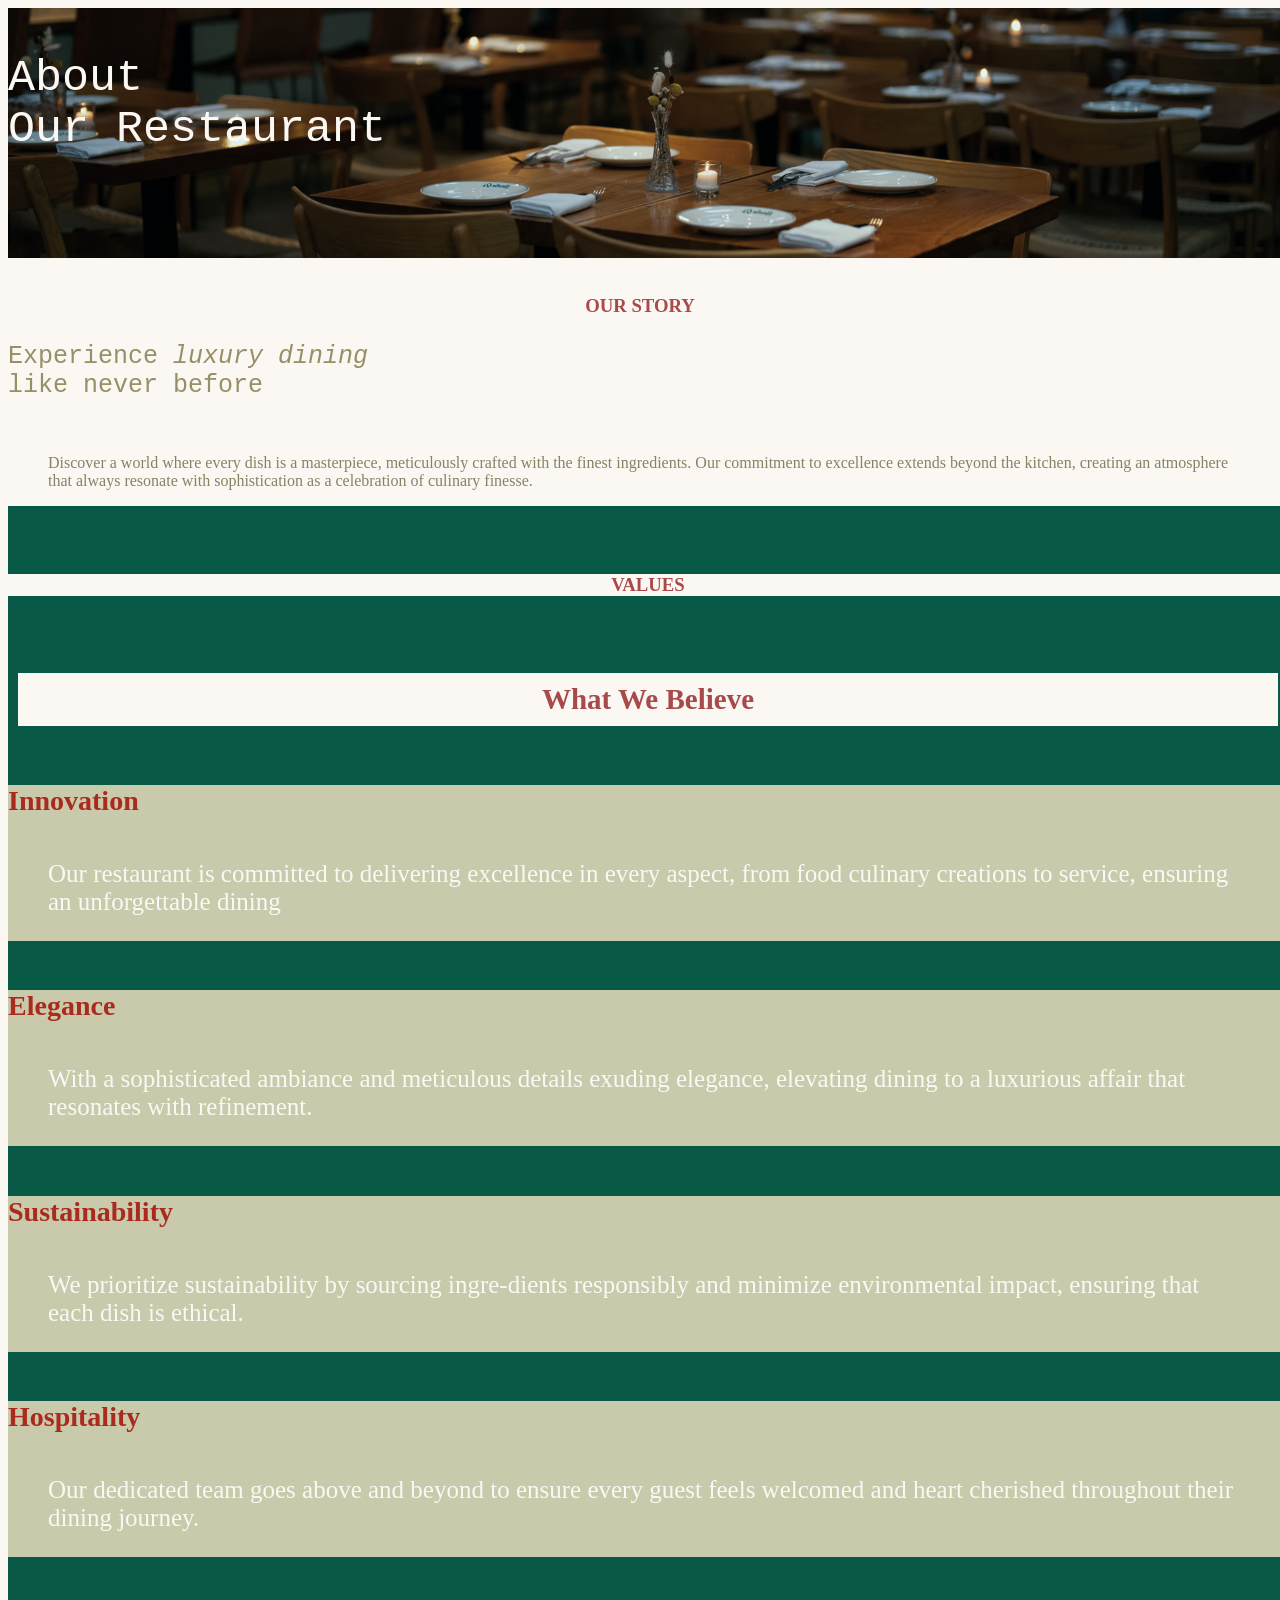
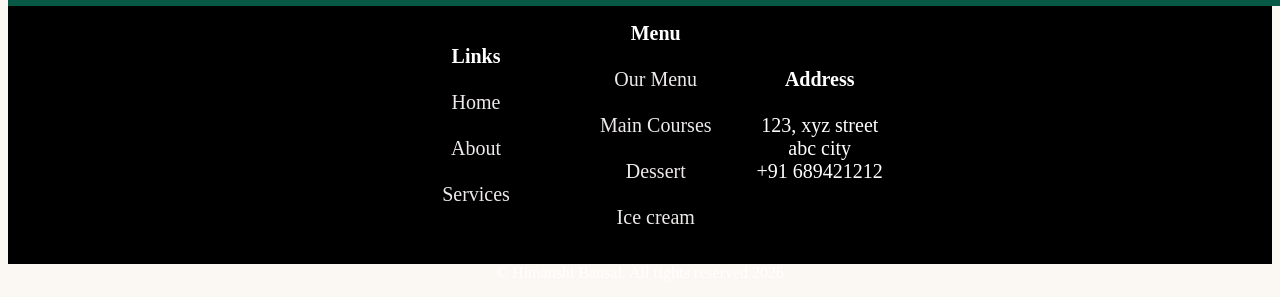
==== about.html @ 66ccc57c "add about page" ====
<!DOCTYPE html>
<html lang="en">
<head>
    <meta charset="UTF-8">
    <meta name="viewport" content="width=device-width, initial-scale=1.0">
    <title>Restaurant Website</title>
    
    <link rel="stylesheet" href="style.css">
</head>
<body>
     
    <header>
    <div class="about">
         <div class="abt">
            <pre>
About
Our Restaurant               
            </pre>
    </div>
    </div>    
         <br>
         
         <h3>OUR STORY</h3>
         
         <pre id="story">
Experience <i>luxury dining</i>  
like never before        
         </pre>
         
         <p class="story">Discover a world where every dish is a masterpiece, meticulously crafted with the finest ingredients. Our commitment to excellence extends beyond the kitchen, creating an atmosphere that always resonate with sophistication as a celebration of culinary finesse.</p>
    
    
    <div id="belief">
        
        <h3>VALUES</h3>
        <h6>What We Believe</h6>
        
        <div id="innovation">
            <b class="bold">Innovation</b>
            <br> <br> 
            <p> Our restaurant is committed to delivering excellence in every aspect, from food culinary creations to service, ensuring an unforgettable dining</p>
        </div>

        <div id="elegance">
            <b class="bold">Elegance</b>
             <br> <br> 
             
             <p>With a sophisticated ambiance and meticulous details exuding elegance, elevating dining to a luxurious affair that resonates with refinement.</p>
        </div>
        
        <div id="sustainability">
            
            <b  class="bold">Sustainability</b>
             <br> <br> 
             
             <p>We prioritize sustainability by sourcing ingre-dients responsibly and minimize environmental impact, ensuring that each dish is ethical.
             </p>  
        </div>

        
        <div id="hospitality">
            <b  class="bold">Hospitality</b>
              <br> <br> 
              

              <p>Our dedicated team goes above and beyond to ensure every guest feels welcomed and heart cherished throughout their dining journey.</p>
        </div>
    </div>
    </header>
    
    <footer>
         <div id="footer">
         <div id="links">
              <b>Links</b> <br> <br>
            <a href="home.html">Home</a> <br> <br>
            <a href="about.html">About</a> <br> <br>
            <a href="services">Services</a>
         </div>
         
         <div id="Menu">
            
           <b>Menu</b>  <br> <br>
            <a href="#">Our Menu</a> <br> <br>
            <a href="#">Main Courses</a> <br> <br>
            <a href="#">Dessert</a> <br> <br>
             <a href="#">Ice cream</a>
         </div>
         
         <div id="address">
           <b> Address</b> <br> <br> 
            123, xyz street <br>
            abc city <br>
            +91 689421212
         </div>
        </div>
        <br>
        <div class="copyright">
        &copy; Himanshi Bansal. All rights reserved 2026
        </div>
    
    </footer>
</body>
</html>
---- style.css ----
* {
    background-color: #fbf8f4;
    margin : 30;
    padding: 0;
    box-sizing: border-box;
} 

.hero{
     background-image: url("hero_image_restaurant_HD.avif") ;
     width :100vw;
     background-size: cover;
     background-repeat: no-repeat;
     height: 750px;
     background-image: linear-gradient(rgba (0,0,0,0.3));
}

.navbar {
    background: transparent;
    margin: 10px;
    padding: 20px;
    }

    a {
    color : #eeeaea;
    text-decoration: none;
     background: transparent;
     margin: 10px;
    padding: 20px;
    font-size: 20px;
    }

    a:hover {
        color: #A94A4A;
        font-size: 20px;
    }
    
    a:active {
         color: #A94A4A;
        font-size: 20px;   
    }
    
    .content {
        text-align: center;
        margin-top: 150px;
        background: transparent;
        /* background-color: transparent; */
    }
    
    #button {
        font-size: 25px;
        text-align: center;
        display: flex;
        justify-content: center;
         align-items: center;
         margin: 20px;
         padding: 20px;
         background: transparent;   
    }

    button {
          background-color: #fbf8f4;
          border-radius: 25px;
          margin: 10px;
          padding: 20px;
          color: #A94A4A;       
        }
        
        button:hover {
            background-color: #A94A4A;
            color: #fbf8f4;
            font-size: 16px;     
        }
        
        button:active {
            background-color: #A94A4A;
            color: #fbf8f4;
            font-size: 16px;
        }

        pre {
            background: transparent;
            font-size: 45px;
            color: #fbf8f4;
        }
        
        p {
            background: transparent;
            font-size: 25px;
            color: #fbf8f4;
            margin-left: 40px;
            margin-right: 40px;
        }

        #menu {
            color :#A94A4A;
            font-size: 20px;
        }
        
        #menu:hover {
            color: #fbf8f4;
            font-size: 25px;
        }
        
        .dining-image {
            background-image: url("dining.avif");
            height: 500px;
            width: auto;
            margin: 35px;
            background-size: cover;
            background-repeat: no-repeat;
        }
        
        .dining {
              background: transparent;
              display: flex;
            justify-content: left;
            align-items: flex-end; 
            margin-top: 20px;
            padding: 20px;        
        }

        .dining-text {
            background: transparent;          
            margin-top: 300px;       
        }

        #text {
            font-size: 16px;
        }
        #heading {
            font-size: 25px;
            font-family: Arial, Helvetica, sans-serif;
        }

        h3 {
            color: #A94A4A;
            text-align: center;
        }

        h5 {
            font-size: 70px;
            text-align: center;
            font-weight: 100;
        }
        
        .food {
            width: auto;
            height: 300px;
        }
        
        h6 {
            font-size: 29px;
            color: #A94A4A;
            margin: 10px;
            padding: 10px;
        }

        h5 {
            color: #AA2B1D;
            font-size: 70px;
            font-weight: 350px;
            margin: 5px;
            padding: 5px;
            background: transparent;

        }

        ul {
        list-style-type: armenian;
          font-family: Arial, Helvetica, sans-serif;
          color: #C9CAAC;
          font-size: 24px;
          margin-left: 30px;
          background: transparent;
        }
        
        li {
            background: transparent;
        }

        #Values {
           
            height: auto;
            width: auto;
            background-color: #868363 ;
            border : 2px solid #978F66;
            border-radius: 25px;
            margin: 10px;
            padding: 10px;
            margin-top: 20px;
        }

        .Values {
            color: #50604a;
             font-size: 26px;
        }
        
        footer {
            background-color: black;
            color: white;
             text-align: center;
        }
         

  #footer {
           background-color: black;
            color: white;
            display: flex; 
            height: 240px;
            justify-content: center;
            align-items: center;
            flex-wrap: wrap;
  }
  
  a {
    background: transparent;
    margin-bottom: 10px;
    margin-top: 10px;
  }

  b {
    background: transparent;
    color: white;
  }
  
  #Menu, #links, #address {
    background: transparent;
    font-size: 20px;
  }

   #Menu, #links, #address [a] {
    margin:15px;

   }



  /* CSS for about page */
  .about {
    background-image: url("about_page_hero_img.avif");
    background-size: cover;
    background-repeat: no-repeat;
    height: 250px;
    width: 100vw;
  } 
  .abt {
    background: transparent;
    display: flex;
    justify-content: start;
    align-items: start;
    font-size: 20px;
  }

  #story {
    color: #978F66;
    font-size: 25px;
  }
  
  .story {
    color: #868363;
    font-size: 16px;
  }
  
  #belief {
    height: 1100px;
    display: flex;
    width : 100vw;
    flex-direction: column;
    background-color: rgb(8, 90, 71) ;
    justify-content: space-evenly ;
    /* padding: 60 50; */
  }
  #innovation, #elegance, #sustainability, #hospitality {
    background-color: #C9CAAC;
    color: #978F66;
    margin: 60 ;

  }

  h5 {
    margin: 10px; 
    padding: 10px;
 }

 .bold {
    color: #AA2B1D;
    font-size: 28px;
 }
 
 h3, h6 {
    background: #fbf8f4;
    text-align: center;
 }
 
 .copyright {
    margin-bottom: 15px;
 }
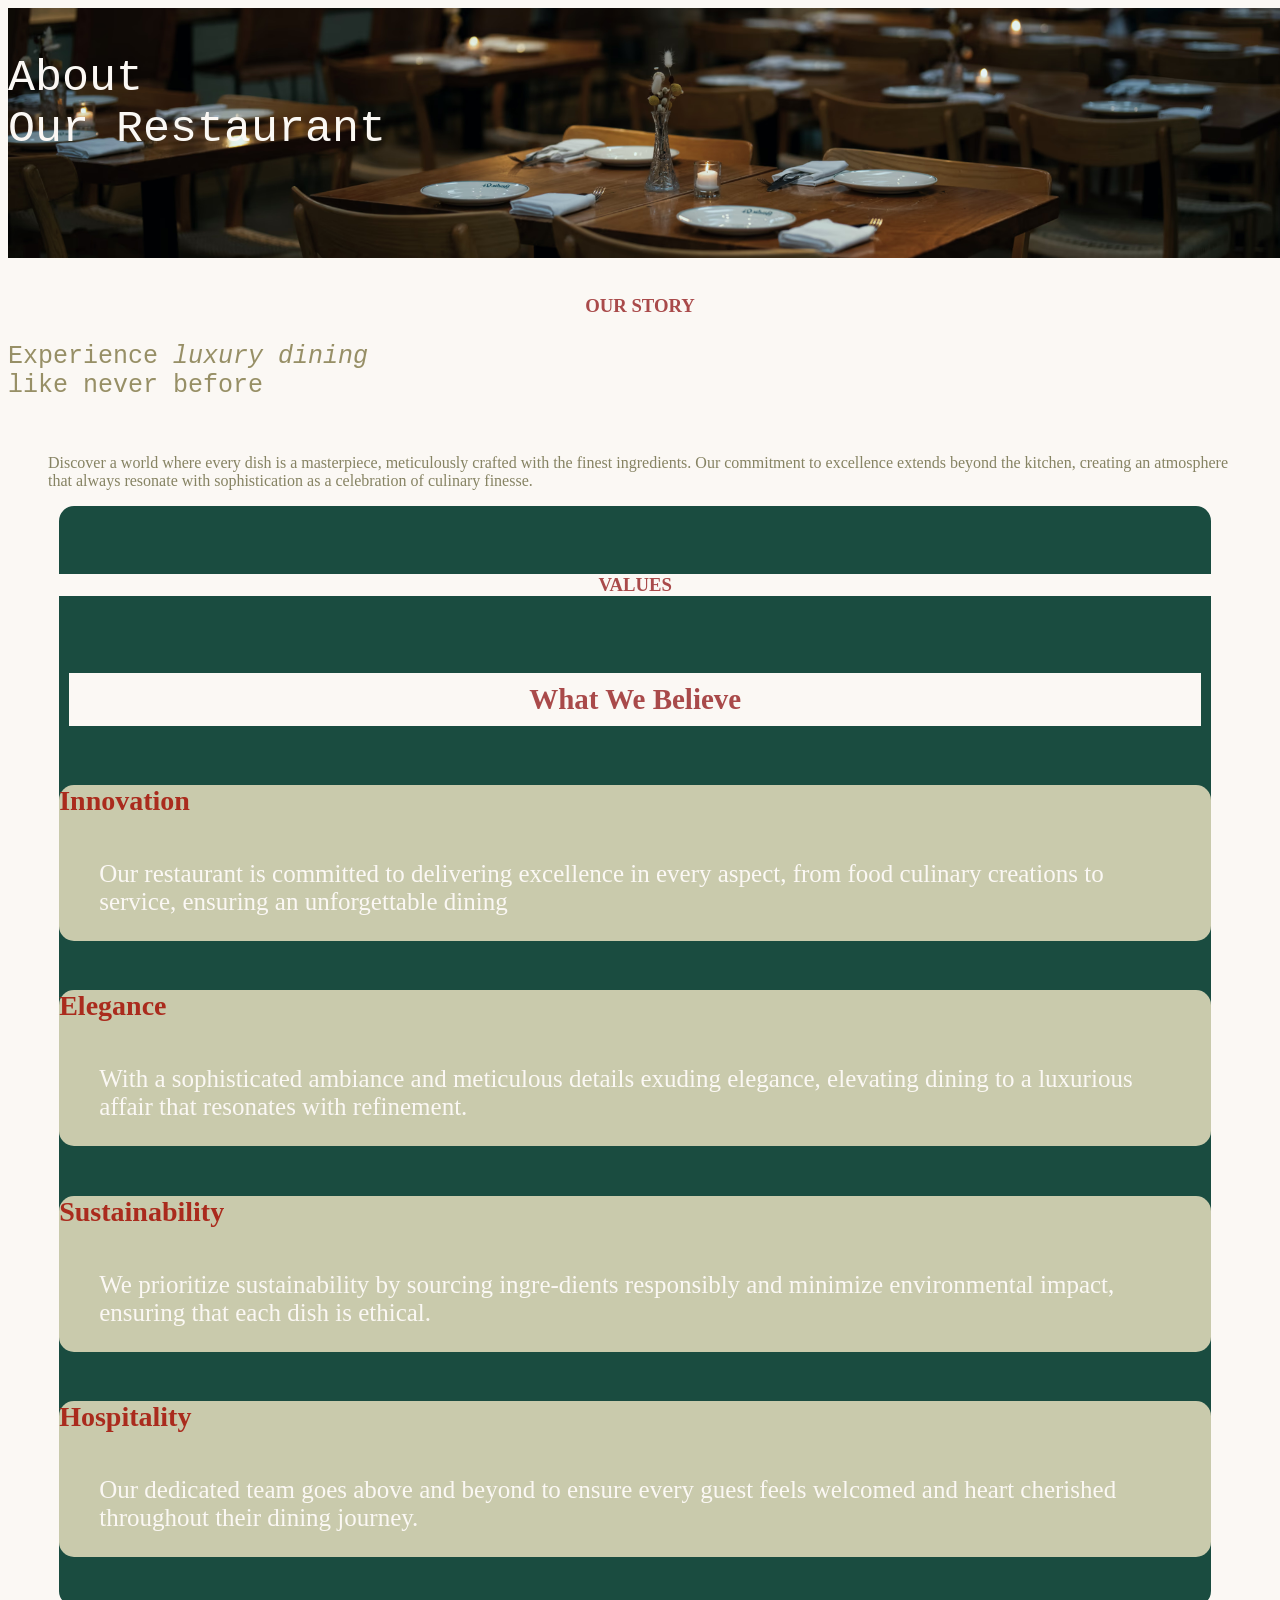
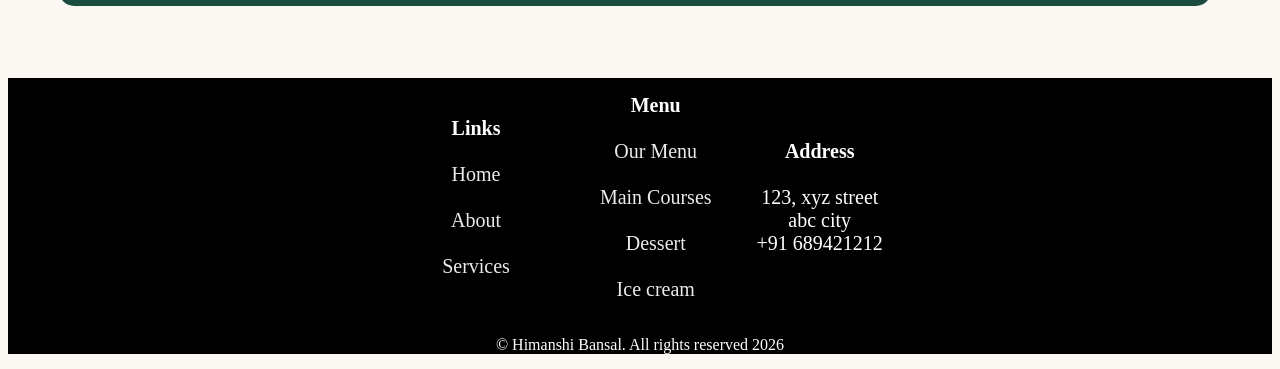
==== commit 1cbe6411: "landing page and about page complete" ====
--- a/about.html
+++ b/about.html
@@ -97,7 +97,7 @@
         <div class="copyright">
         &copy; Himanshi Bansal. All rights reserved 2026
         </div>
-    
+
     </footer>
 </body>
 </html>
--- a/style.css
+++ b/style.css
@@ -265,16 +265,20 @@
   #belief {
     height: 1100px;
     display: flex;
-    width : 100vw;
+    width : 90vw;
     flex-direction: column;
-    background-color: rgb(8, 90, 71) ;
+    background-color: rgb(26, 76, 64) ;
     justify-content: space-evenly ;
+    margin-left: 4vw;
+     margin-bottom: 8vh;
+    border-radius: 15px;
     /* padding: 60 50; */
   }
   #innovation, #elegance, #sustainability, #hospitality {
     background-color: #C9CAAC;
     color: #978F66;
     margin: 60 ;
+    border-radius: 15px;
 
   }
 
@@ -295,4 +299,5 @@
  
  .copyright {
     margin-bottom: 15px;
- }+    background: transparent;
+
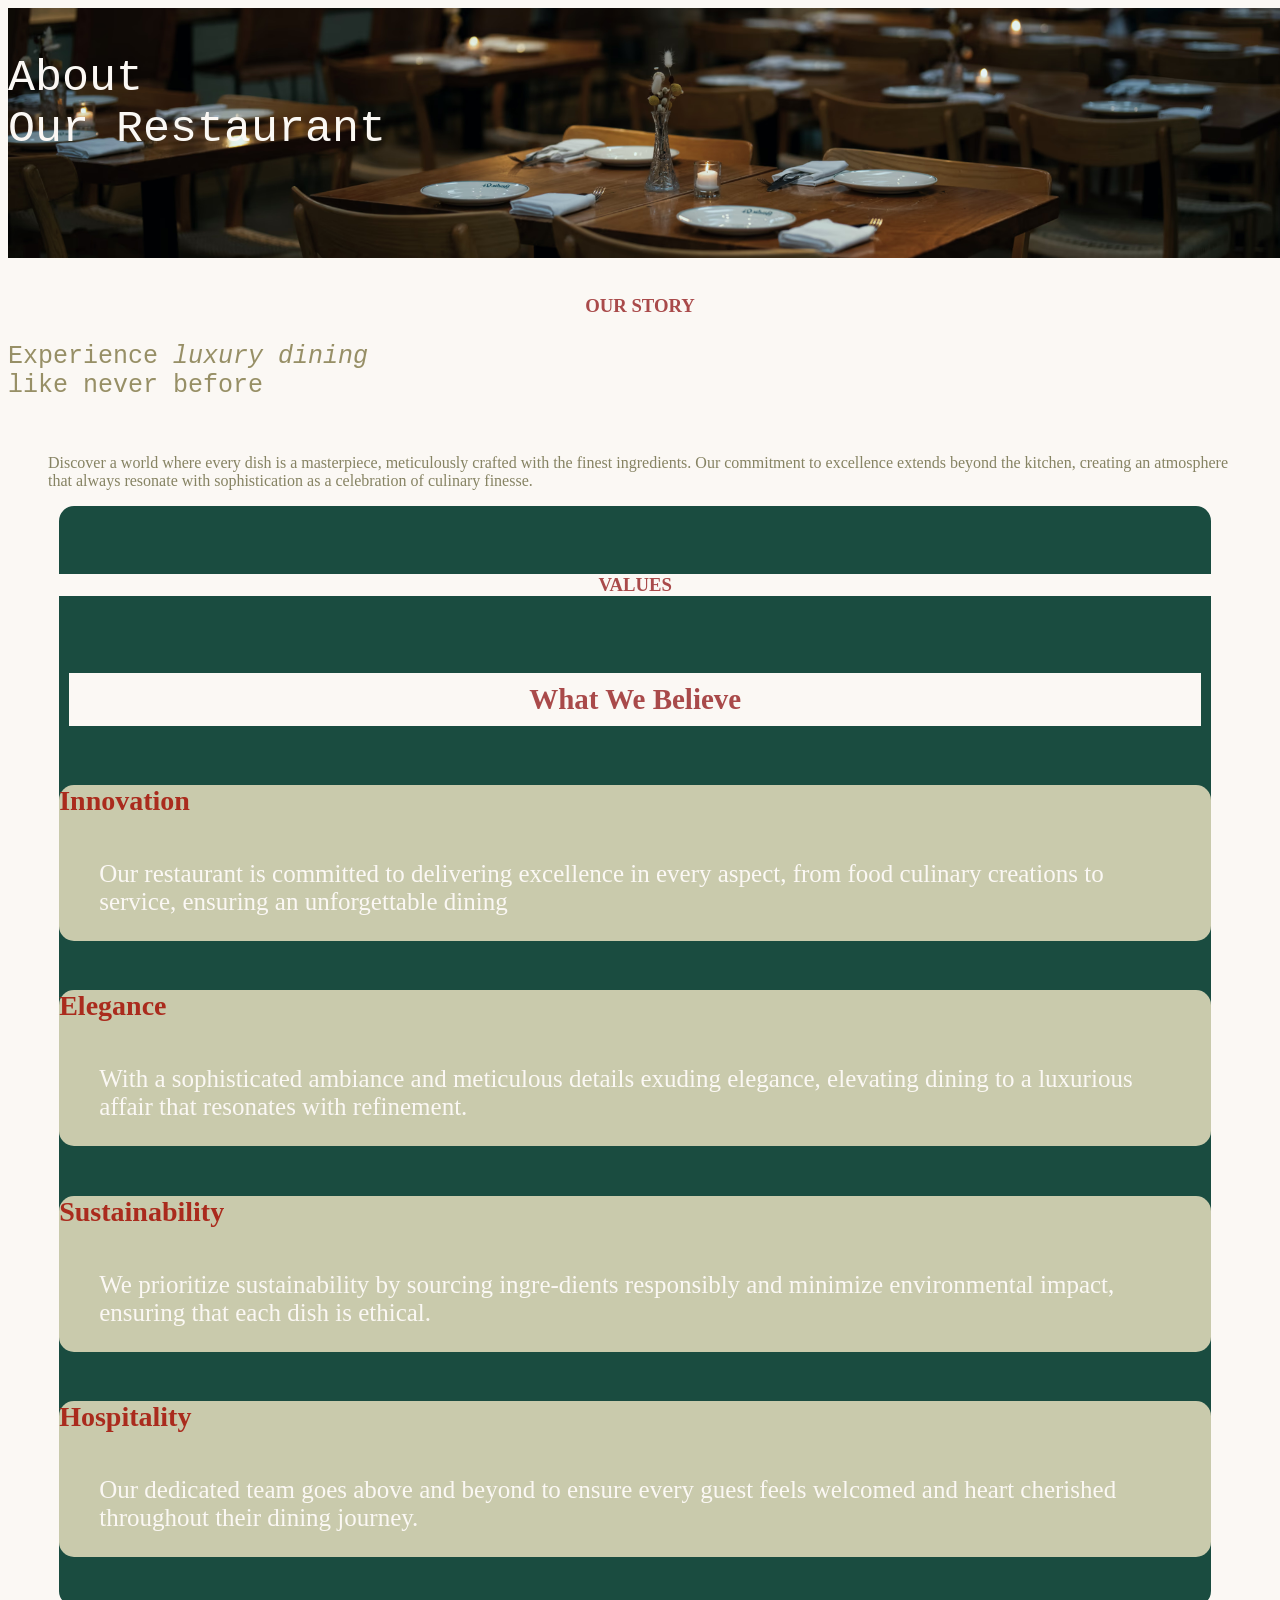
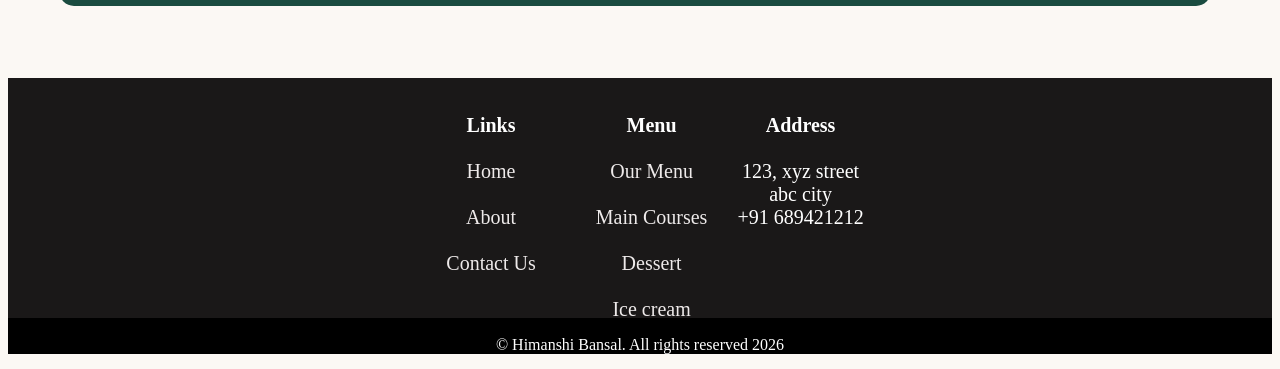
==== commit 0d8ec379: "update contact us" ====
--- a/about.html
+++ b/about.html
@@ -74,7 +74,7 @@
               <b>Links</b> <br> <br>
             <a href="home.html">Home</a> <br> <br>
             <a href="about.html">About</a> <br> <br>
-            <a href="services">Services</a>
+            <a href="contact-us.html">Contact Us</a>
          </div>
          
          <div id="Menu">
--- a/style.css
+++ b/style.css
@@ -204,12 +204,11 @@
          
 
   #footer {
-           background-color: black;
+           background-color: rgb(26, 24, 24);
             color: white;
             display: flex; 
             height: 240px;
             justify-content: center;
-            align-items: center;
             flex-wrap: wrap;
   }
   
@@ -227,13 +226,8 @@
   #Menu, #links, #address {
     background: transparent;
     font-size: 20px;
-  }
-
-   #Menu, #links, #address [a] {
-    margin:15px;
-
-   }
-
+    margin-top: 4vh;
+  }
 
 
   /* CSS for about page */
@@ -296,8 +290,13 @@
     background: #fbf8f4;
     text-align: center;
  }
+
+    .cuisine {
+        text-align: left;
+    }
  
  .copyright {
     margin-bottom: 15px;
     background: transparent;
 
+ 
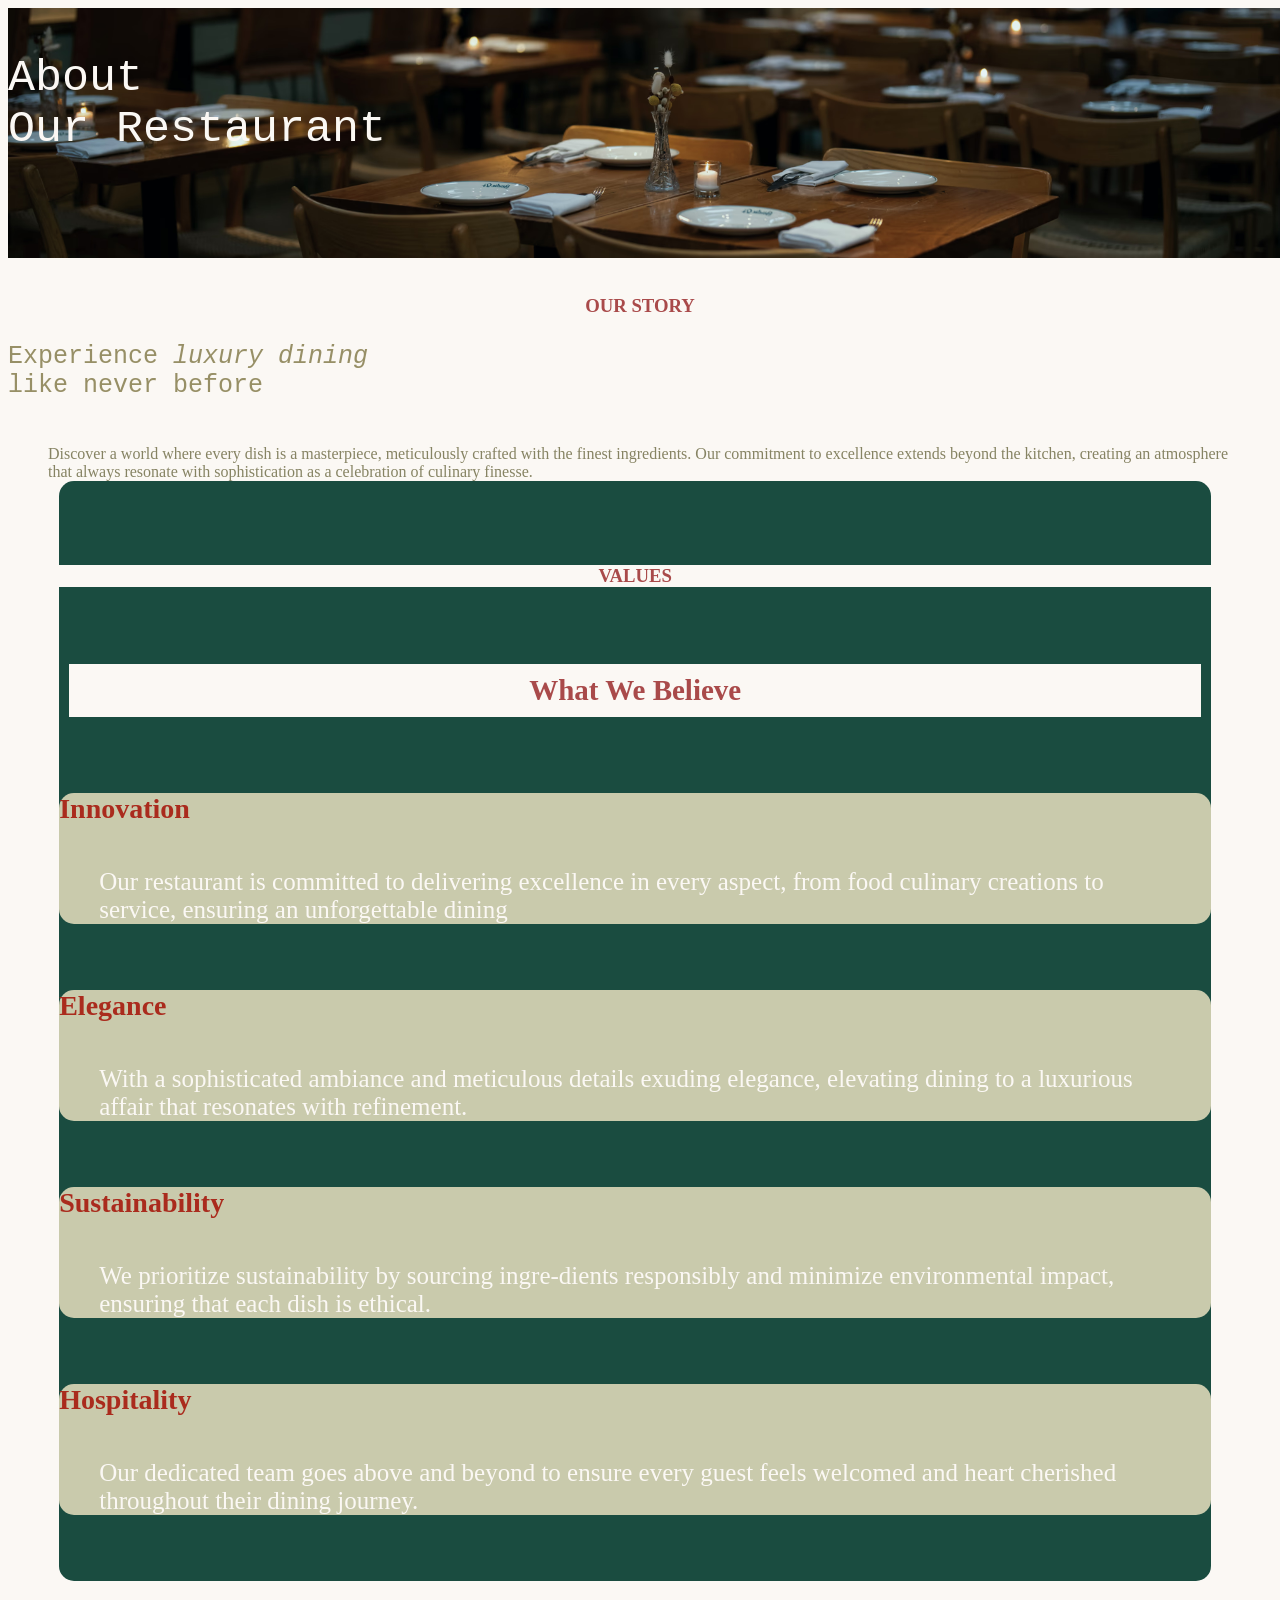
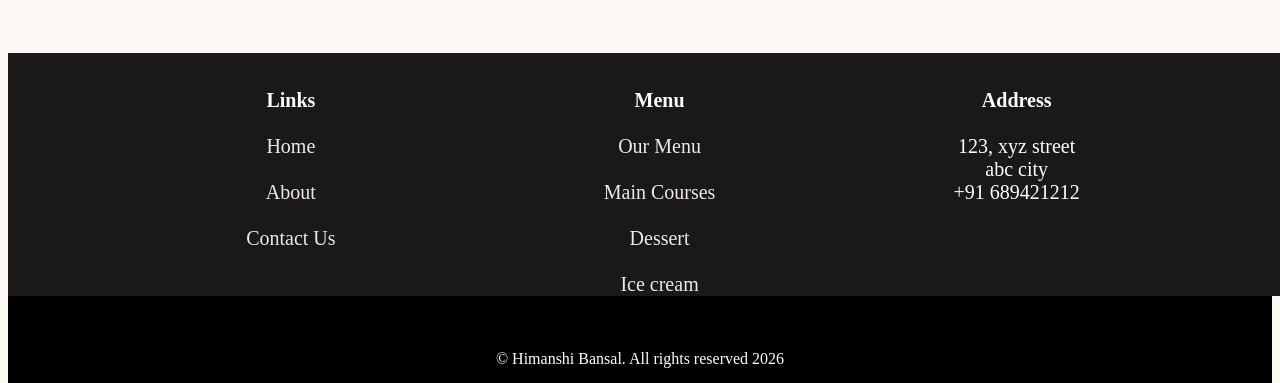
==== commit 2aee487d: "made full website" ====
--- a/about.html
+++ b/about.html
@@ -8,6 +8,7 @@
     <link rel="stylesheet" href="style.css">
 </head>
 <body>
+    <div class="bodydiv">
      
     <header>
     <div class="about">
@@ -72,7 +73,7 @@
          <div id="footer">
          <div id="links">
               <b>Links</b> <br> <br>
-            <a href="home.html">Home</a> <br> <br>
+            <a href="./">Home</a> <br> <br>
             <a href="about.html">About</a> <br> <br>
             <a href="contact-us.html">Contact Us</a>
          </div>
@@ -80,10 +81,10 @@
          <div id="Menu">
             
            <b>Menu</b>  <br> <br>
-            <a href="#">Our Menu</a> <br> <br>
-            <a href="#">Main Courses</a> <br> <br>
-            <a href="#">Dessert</a> <br> <br>
-             <a href="#">Ice cream</a>
+            <a href="menu.html">Our Menu</a> <br> <br>
+            <a href="main course.html">Main Courses</a> <br> <br>
+            <a href="dessert.html">Dessert</a> <br> <br>
+             <a href="menu-icecream.html">Ice cream</a>
          </div>
          
          <div id="address">
@@ -99,5 +100,7 @@
         </div>
 
     </footer>
+    </div>
+
 </body>
 </html>
--- a/style.css
+++ b/style.css
@@ -1,7 +1,10 @@
 
 * {
     background-color: #fbf8f4;
-    margin : 30;
+    margin-top: 10;
+    margin-right: 10;
+    margin-left: 10;
+    margin-bottom: 0;
     padding: 0;
     box-sizing: border-box;
 } 
@@ -33,12 +36,21 @@
     a:hover {
         color: #A94A4A;
         font-size: 20px;
+        text-decoration: #A94A4A underline ;
     }
     
     a:active {
          color: #A94A4A;
         font-size: 20px;   
-    }
+         text-decoration: #A94A4A underline ;
+        
+    }
+/*     
+    a:visited {
+         color: #A94A4A;
+        font-size: 20px;   
+         text-decoration: #A94A4A underline ;} */
+    
     
     .content {
         text-align: center;
@@ -196,6 +208,12 @@
              font-size: 26px;
         }
         
+         .bodydiv {
+        display: flex;
+        flex-direction: column;
+        bottom: 0px;
+    }
+
         footer {
             background-color: black;
             color: white;
@@ -207,9 +225,19 @@
            background-color: rgb(26, 24, 24);
             color: white;
             display: flex; 
-            height: 240px;
-            justify-content: center;
+            height: fit-content;
+            justify-content:space-evenly;
+            position: relative;
             flex-wrap: wrap;
+            bottom: 0; 
+            width: 100vw;   
+            
+  }
+
+  .copyright {
+    width: 100%;
+    background-color: black;
+    padding-top: 4vh;
   }
   
   a {
@@ -298,5 +326,123 @@
  .copyright {
     margin-bottom: 15px;
     background: transparent;
-
- + }
+
+ 
+    /* menu page styling */
+    
+    h1 {
+        color: rgb(89, 25, 25);
+        font-weight: 100;    
+        text-align: center;
+    }
+    
+    #active {
+        color: #A94A4A;
+        text-decoration: #A94A4A underline;
+    }
+    
+    .menu-anchortags {
+        color: #978F66;
+    }
+    
+    .menu-anchor {
+        text-align: center;
+    }
+    
+    .all-category {
+         display: flex;
+         flex-wrap: wrap;
+         height: fit-content;
+         width: auto;
+         margin:4.5vh 4.5vw ;
+         border: 2px solid rgb(48, 80, 1);
+         justify-content: center;
+    }
+    
+    .All-category {
+        height: 110px;
+        width: 140px;
+        border: 2px dashed rgb(48, 80, 1);
+        border-radius: 9px;
+        padding: 4px;
+        margin: 9px;
+    }
+
+    .menu-bold {
+        color: #9AB17A;
+        text-align: center;
+        font-size: 19px;
+        font-family: Arial, Helvetica, sans-serif;
+    }
+
+    
+    .menu-price {
+        color: #D96868;
+    }
+
+    .menu-heading-m {
+        font-size: 25px;
+    }
+    
+    .menu-heading-h {
+        width: 100%;
+    }
+    
+    .contact {
+        
+        display: flex;
+        justify-content: center ;
+        width: 90vw;
+        height: fit-content;
+        background-color: rgb(3, 53, 33);
+        margin: 50px;
+    }
+
+    
+    #infrmn {
+        text-align: center;
+        font-family: Arial, Helvetica, sans-serif;
+        font-size: 30px;
+        color: rgb(158, 67, 31);
+        background: transparent;
+        font-weight: 200;
+    }
+
+    #inf {
+        color: white;
+        background: transparent;
+    }
+
+    #optime {
+        background: transparent;
+        font-size: 45px;
+        font-weight: 150;
+        text-align: center;
+    }
+
+.contact-b  {
+    font-size: 25px;
+    color: rgb(116, 70, 70);
+    text-align: center;
+    display: block;
+}
+
+
+.contact-p {
+    text-align: center;
+    font-size: 20px;
+    padding: 0;
+    margin: 0;
+}
+
+
+#mrgn {
+    margin-bottom: 3.5vh;
+}
+
+    
+   
+    
+   
+    
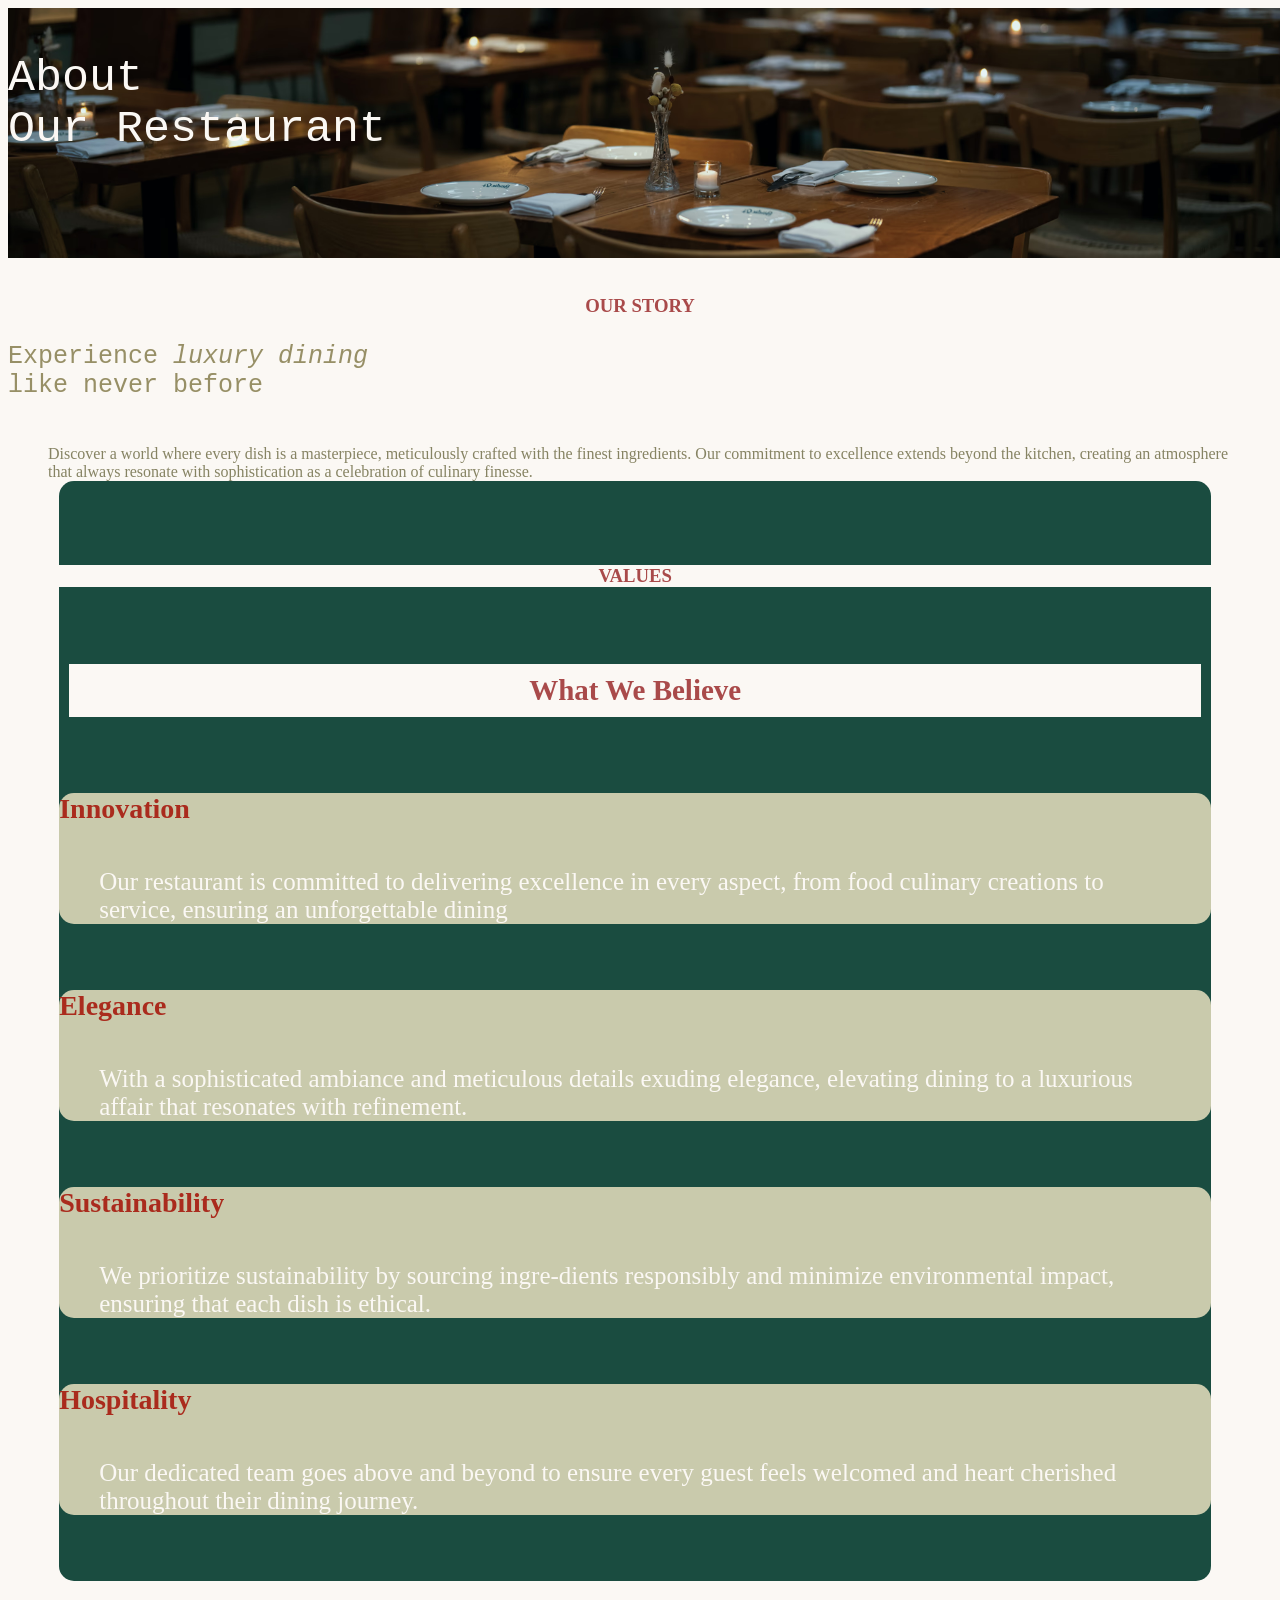
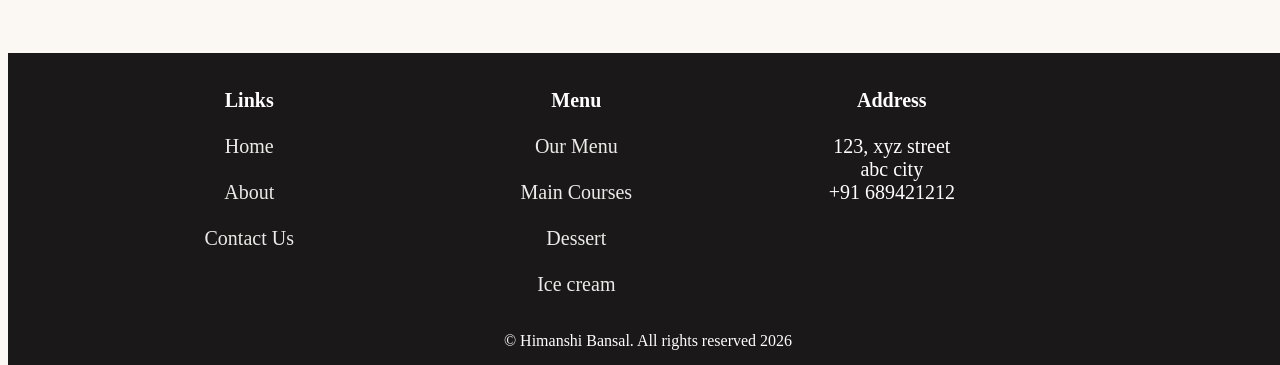
==== commit 074511d6: "make a bit responsive" ====
--- a/about.html
+++ b/about.html
@@ -69,8 +69,9 @@
     </div>
     </header>
     
-    <footer>
-         <div id="footer">
+    <footer>       
+    
+        <div id="footer">
          <div id="links">
               <b>Links</b> <br> <br>
             <a href="./">Home</a> <br> <br>
@@ -84,23 +85,25 @@
             <a href="menu.html">Our Menu</a> <br> <br>
             <a href="main course.html">Main Courses</a> <br> <br>
             <a href="dessert.html">Dessert</a> <br> <br>
-             <a href="menu-icecream.html">Ice cream</a>
+            <a href="menu-icecream.html">Ice cream</a>
          </div>
          
          <div id="address">
-           <b> Address</b> <br> <br> 
+            <b>Address</b> <br> <br>
             123, xyz street <br>
             abc city <br>
             +91 689421212
          </div>
-        </div>
+       
         <br>
-        <div class="copyright">
-        &copy; Himanshi Bansal. All rights reserved 2026
-        </div>
+        
+       <div class="copyright"> 
+        &copy; Himanshi Bansal. All rights reserved 2026 
+    </div>
 
+     </div>
     </footer>
-    </div>
+</div>
 
 </body>
 </html>
--- a/style.css
+++ b/style.css
@@ -215,9 +215,9 @@
     }
 
         footer {
-            background-color: black;
             color: white;
              text-align: center;
+             background: transparent;
         }
          
 
@@ -238,6 +238,7 @@
     width: 100%;
     background-color: black;
     padding-top: 4vh;
+    text-align: center;
   }
   
   a {
@@ -441,6 +442,53 @@
     margin-bottom: 3.5vh;
 }
 
+
+/* for mobile*/
+ @media screen  and (max-width:768px) {
+    * {
+        margin: 0;
+        padding: 0;
+    }
+    
+    .hero {
+        background-image: url(hero_image_restaurant_HD.avif);
+        width: 100vw;
+        height: auto;
+        background-size: cover;
+        background-repeat: no-repeat;
+    }
+
+    .navbar {
+        background: transparent;
+        margin: 0.3vh;
+    }
+    
+    a {
+        display: block;
+        margin: 0.3vh;
+    }
+    
+    #stefh {
+        font-size: 2.3em;
+    }
+    
+    #button {
+        font-size: 1.5em;          
+    }
+
+    button {
+       margin: 0.01vh 0.01vw;
+        padding: 0.01vh 0.01vw; 
+    }
+
+    #intro {
+        color: rgb(32, 31, 31);
+    }
+
+    .content {
+        margin-top: 5vh;
+    }
+ }
     
    
     
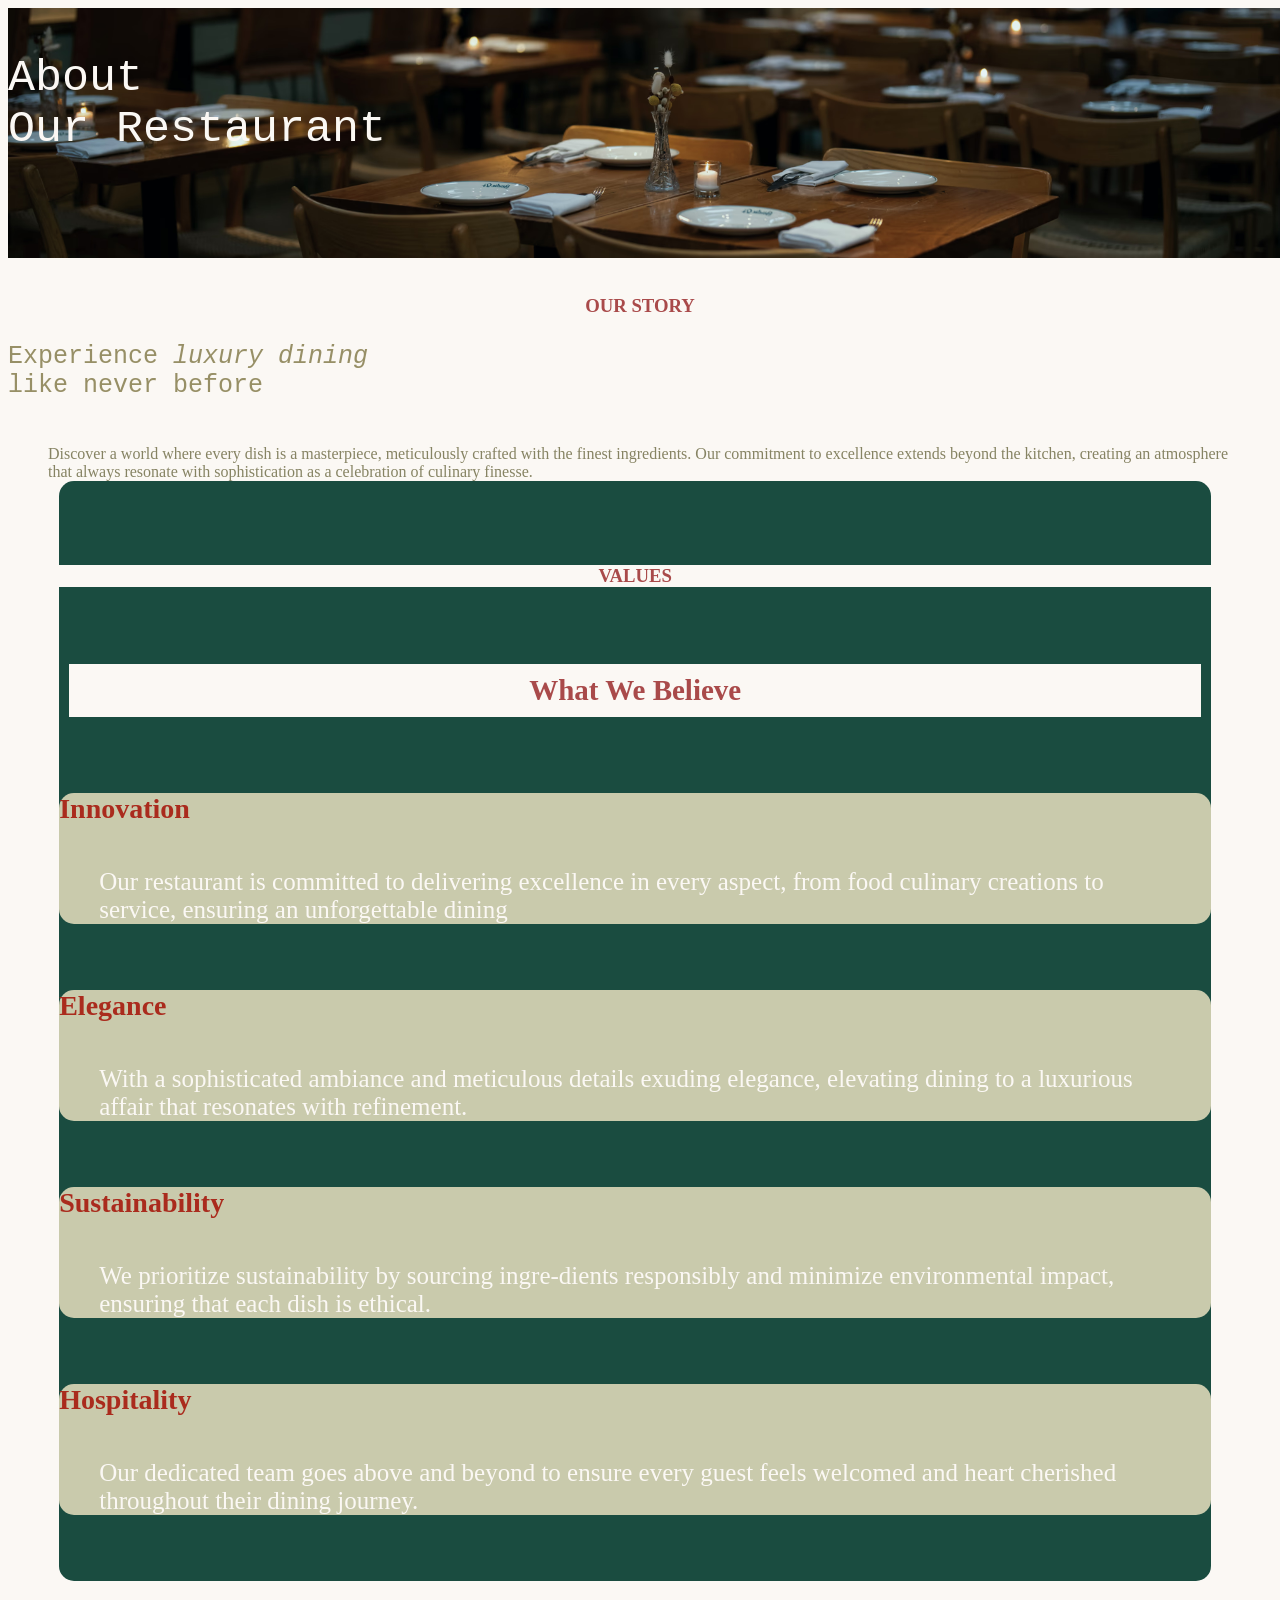
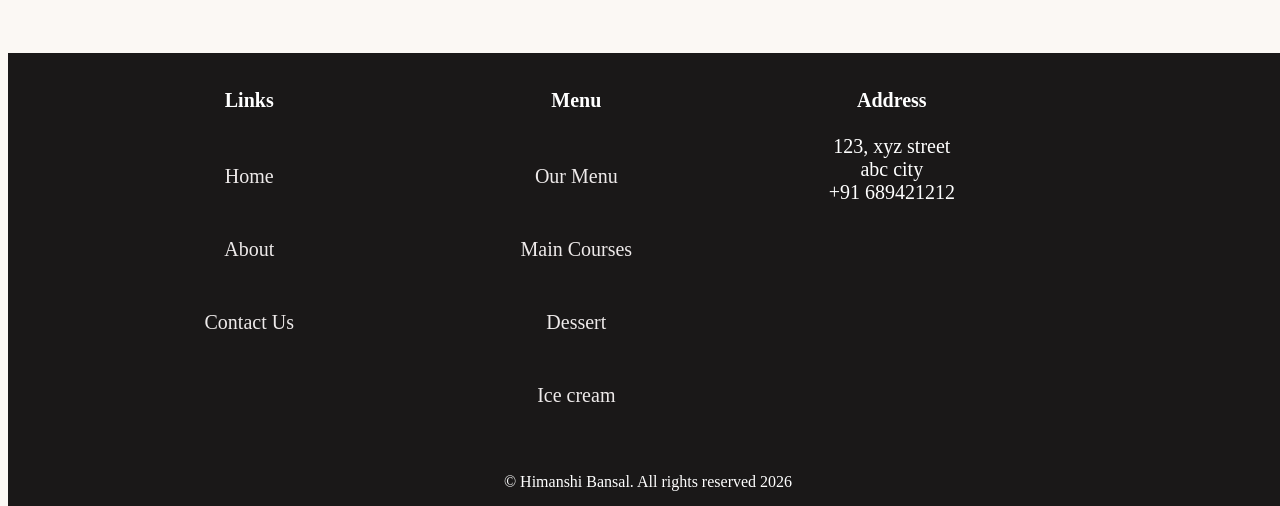
==== commit e1286645: "make home page responsive" ====
--- a/about.html
+++ b/about.html
@@ -74,18 +74,18 @@
         <div id="footer">
          <div id="links">
               <b>Links</b> <br> <br>
-            <a href="./">Home</a> <br> <br>
-            <a href="about.html">About</a> <br> <br>
-            <a href="contact-us.html">Contact Us</a>
+            <a href="./" class="a">Home</a> 
+            <a href="about.html" class="a">About</a> 
+            <a href="contact-us.html" class="a">Contact Us</a>
          </div>
          
          <div id="Menu">
             
            <b>Menu</b>  <br> <br>
-            <a href="menu.html">Our Menu</a> <br> <br>
-            <a href="main course.html">Main Courses</a> <br> <br>
-            <a href="dessert.html">Dessert</a> <br> <br>
-            <a href="menu-icecream.html">Ice cream</a>
+            <a href="menu.html"  class="a">Our Menu</a> 
+            <a href="main course.html" class="a">Main Courses</a> 
+            <a href="dessert.html"  class="a">Dessert</a> 
+            <a href="menu-icecream.html" class="a">Ice cream</a>
          </div>
          
          <div id="address">
@@ -104,6 +104,5 @@
      </div>
     </footer>
 </div>
-
 </body>
 </html>
--- a/style.css
+++ b/style.css
@@ -442,16 +442,22 @@
     margin-bottom: 3.5vh;
 }
 
+.a {
+    
+    display: block;
+}
+
 
 /* for mobile*/
  @media screen  and (max-width:768px) {
     * {
         margin: 0;
         padding: 0;
+        margin-left: 0.45vw;
     }
     
     .hero {
-        background-image: url(hero_image_restaurant_HD.avif);
+        background-image: url(hero_img_phone.avif);
         width: 100vw;
         height: auto;
         background-size: cover;
@@ -470,6 +476,7 @@
     
     #stefh {
         font-size: 2.3em;
+        color: #0e0f0e;
     }
     
     #button {
@@ -482,12 +489,62 @@
     }
 
     #intro {
-        color: rgb(32, 31, 31);
+        color: rgb(32, 9, 9);
     }
 
     .content {
         margin-top: 5vh;
     }
+
+    .dining-image{
+        height: fit-content;
+        width: auto;
+        
+    }
+    .dining {
+        display: flex;
+        flex-wrap: wrap;
+        flex-direction: column;
+        margin-top: 2vh;
+        padding: 0;
+    }
+
+    .dining-text {
+        margin-top: 8vh;
+        text-align: left;
+    }
+
+    #heading {
+        text-align: left;
+    }
+     
+    #text { 
+        font-size: 1em;
+
+    }
+
+    h5 {
+        font-size: 2em;
+    }
+    
+    h6, .cuisine{
+        font-size: 2.3em;
+    }
+
+    #footer {
+        display: flex;
+        flex-wrap: wrap;
+    }
+
+    a {
+          margin-top: 0.01vh;
+        margin-bottom: 0;
+        padding-top: 0.01vh;    
+    }
+
+
+
+    
  }
     
    
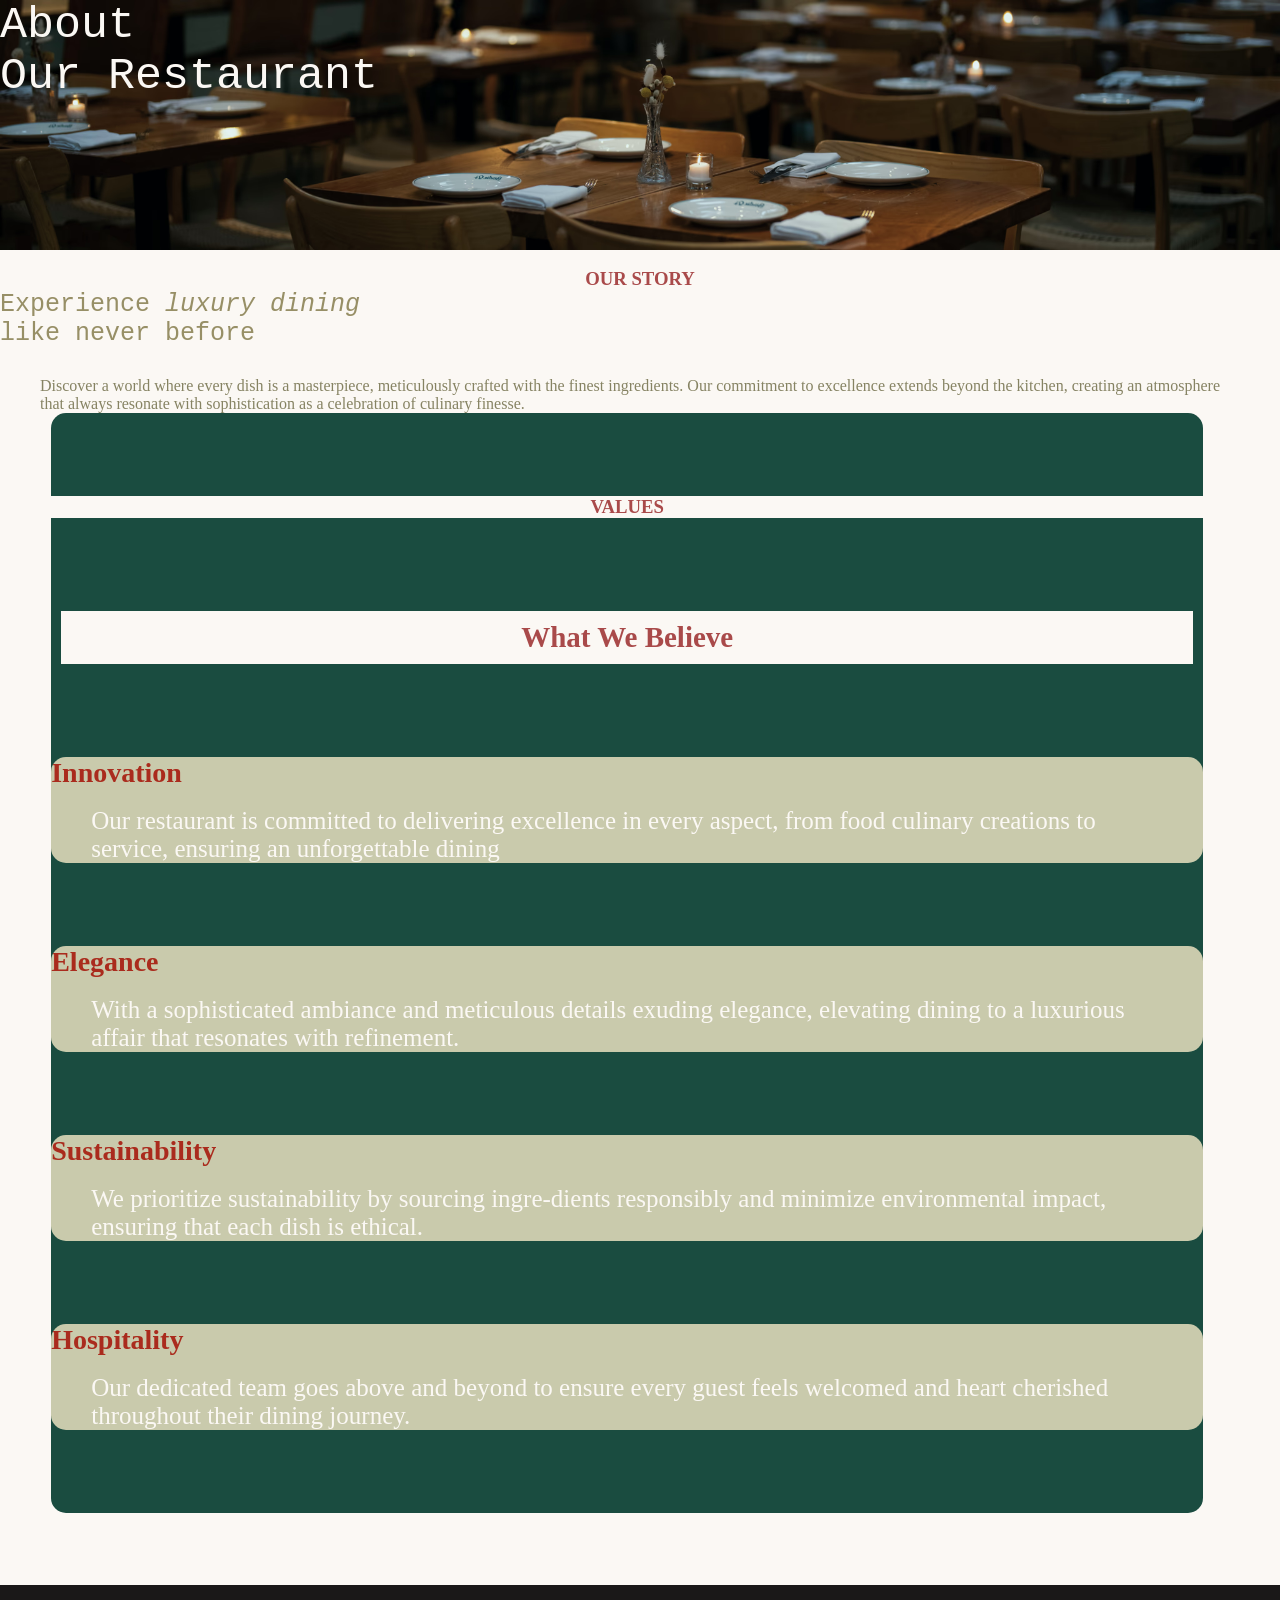
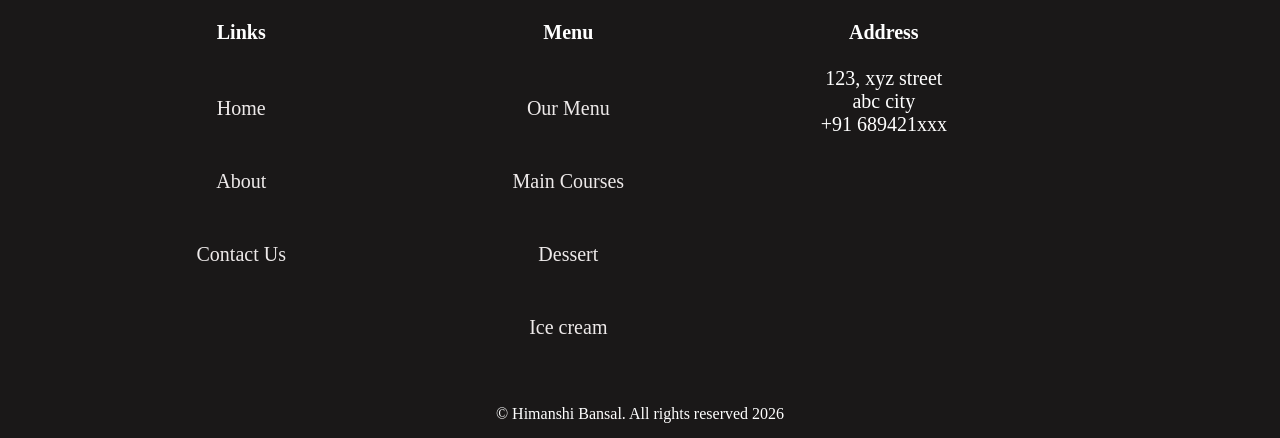
==== commit 1814ef34: "made website responsive" ====
--- a/about.html
+++ b/about.html
@@ -13,7 +13,7 @@
     <header>
     <div class="about">
          <div class="abt">
-            <pre>
+            <pre id="abt">
 About
 Our Restaurant               
             </pre>
@@ -33,20 +33,20 @@
     
     <div id="belief">
         
-        <h3>VALUES</h3>
+        <h3 id="val">VALUES</h3>
         <h6>What We Believe</h6>
         
         <div id="innovation">
             <b class="bold">Innovation</b>
             <br> <br> 
-            <p> Our restaurant is committed to delivering excellence in every aspect, from food culinary creations to service, ensuring an unforgettable dining</p>
+            <p class="inv"> Our restaurant is committed to delivering excellence in every aspect, from food culinary creations to service, ensuring an unforgettable dining</p>
         </div>
 
         <div id="elegance">
             <b class="bold">Elegance</b>
              <br> <br> 
              
-             <p>With a sophisticated ambiance and meticulous details exuding elegance, elevating dining to a luxurious affair that resonates with refinement.</p>
+             <p class="inv">With a sophisticated ambiance and meticulous details exuding elegance, elevating dining to a luxurious affair that resonates with refinement.</p>
         </div>
         
         <div id="sustainability">
@@ -54,7 +54,7 @@
             <b  class="bold">Sustainability</b>
              <br> <br> 
              
-             <p>We prioritize sustainability by sourcing ingre-dients responsibly and minimize environmental impact, ensuring that each dish is ethical.
+             <p class="inv">We prioritize sustainability by sourcing ingre-dients responsibly and minimize environmental impact, ensuring that each dish is ethical.
              </p>  
         </div>
 
@@ -64,7 +64,7 @@
               <br> <br> 
               
 
-              <p>Our dedicated team goes above and beyond to ensure every guest feels welcomed and heart cherished throughout their dining journey.</p>
+              <p class="inv">Our dedicated team goes above and beyond to ensure every guest feels welcomed and heart cherished throughout their dining journey.</p>
         </div>
     </div>
     </header>
@@ -92,7 +92,7 @@
             <b>Address</b> <br> <br>
             123, xyz street <br>
             abc city <br>
-            +91 689421212
+            +91 689421xxx
          </div>
        
         <br>
--- a/style.css
+++ b/style.css
@@ -1,12 +1,11 @@
 
 * {
+    overflow-x: hidden;
     background-color: #fbf8f4;
-    margin-top: 10;
-    margin-right: 10;
-    margin-left: 10;
-    margin-bottom: 0;
+    margin: 0;
     padding: 0;
     box-sizing: border-box;
+    
 } 
 
 .hero{
@@ -453,7 +452,7 @@
     * {
         margin: 0;
         padding: 0;
-        margin-left: 0.45vw;
+        max-width: 100%;
     }
     
     .hero {
@@ -528,7 +527,7 @@
     }
     
     h6, .cuisine{
-        font-size: 2.3em;
+        font-size: 2em;
     }
 
     #footer {
@@ -542,6 +541,73 @@
         padding-top: 0.01vh;    
     }
 
+    #address {
+        width: 100%;
+    }
+    
+    #button {
+        text-align: center;
+    }
+
+    #menu {
+        margin-top: 0.5vh;
+        margin-bottom: 0.5vh;
+        padding-top: 0.2vh;
+        padding-bottom: 0.2vh;
+    }
+    
+    
+    .about {
+        height: auto;
+    }
+
+    #abt {
+        font-size: 1.8em;
+    }
+
+    
+    #belief {
+        height: fit-content;
+        width:90%;
+        margin-top: 2vh;
+        margin-right: 0.1vw;
+
+    }
+
+    #innovation, #elegance, #sustainability, #hospitality {
+        margin-bottom: 3vh;
+        margin-top: 3vh;
+        padding: 0;
+        margin-left: 0.01vw;
+        margin-right: 0.01vw;
+    }
+
+    #val {
+        margin-top: 2.5vh;
+        margin-bottom: 2.5vh;
+    }
+
+    .bold {
+        text-align: center;
+        font-family: Arial, Helvetica, sans-serif;
+        font-weight: 300;
+    }
+
+    .inv {
+        text-align: left;
+        margin-left: 0;
+        margin-right: 0;
+    }
+    
+    
+    .contact {
+        width:90%;
+        margin:3vh 5vw;
+        margin-right: 5vw;
+    }
+
+
+
 
 
     
